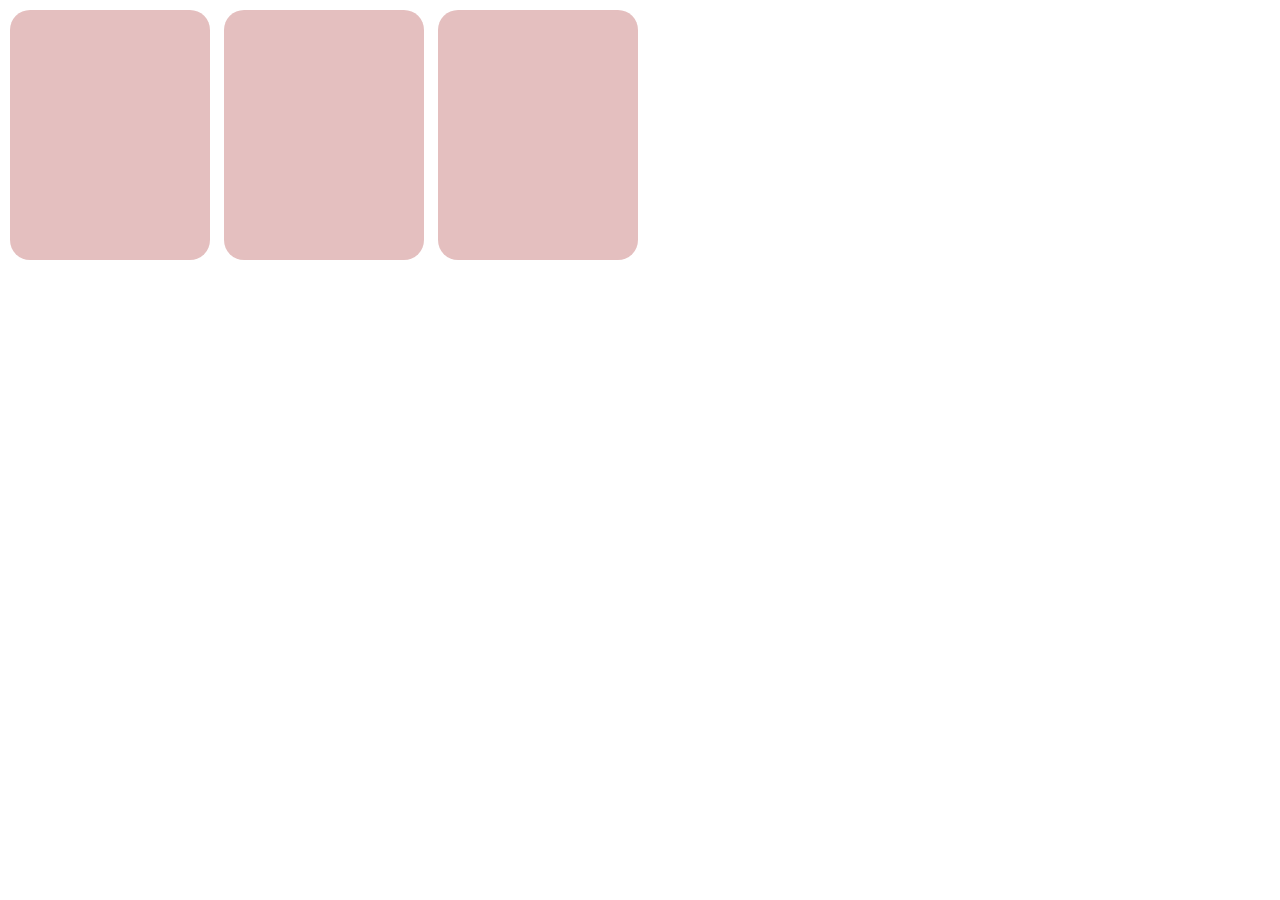
==== carousel.html @ 99c313bd "I customize the carousel" ====
<!DOCTYPE html>
<html lang="en">
<head>
    <meta charset="UTF-8">
    <meta name="viewport" content="width=device-width, initial-scale=1.0">
    <title>Carousel</title>
    <style>
        body{
            margin: 0px;
        }

        .carousel{
            width: 100%;
            overflow: scroll;
            padding: 30px;
            position: relative;
        }
        .caruosel__container{
            white-space: nowrap;
            margin: 70px px;
            padding: 10px;
        }
        .carousel__item{
            background-color: brown;
            width: 200px;
            height: 250px;
            border-radius: 20px;
            overflow: hidden;
            margin-right: 10px;
            display: inline-block;
            cursor: pointer;
            transition: 450ms all;
            transform-origin: center left;
    
        }

        .carousel__item:hover ~ .carousesl__item { 
           transform: translate3d(100px,0,0); 
        }

        .caruosel__container:hover .carousel__item{
          opacity: 0.3;
        }

        .caruosel__container:hover .carousel__item:hover{
          transform: scale(1.5);
          opacity: 1;
        }
        
    </style>
</head>
<body>
    <section class="Carousel">
        <div class="caruosel__container">
            <div class="carousel__item">

            </div>
            <div class="carousel__item">

            </div>
            <div class="carousel__item">

            </div>

        </div>

    </section>
</body>
</html>
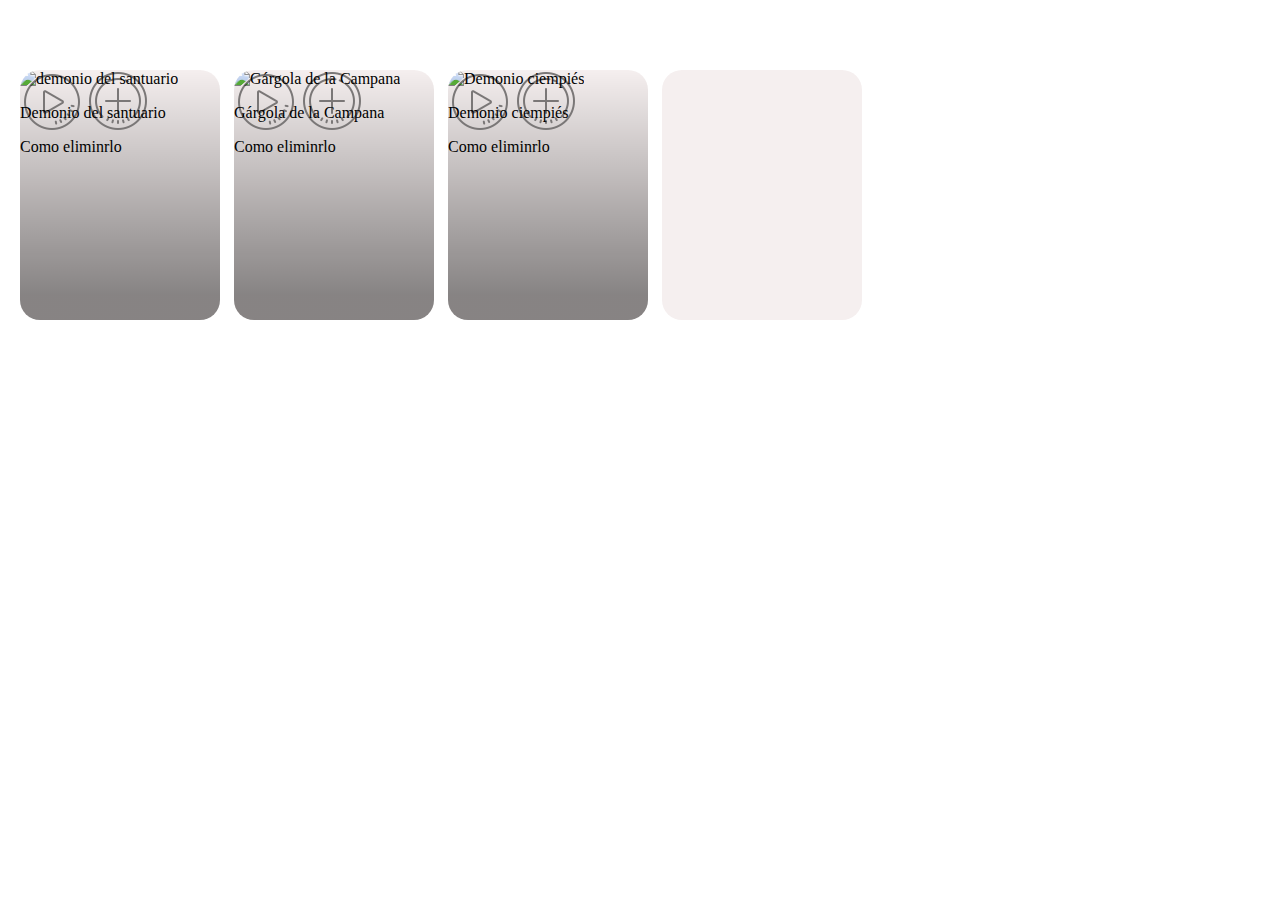
==== commit 36321be7: "add functions to the carousel" ====
--- a/carousel.html
+++ b/carousel.html
@@ -17,11 +17,11 @@
         }
         .caruosel__container{
             white-space: nowrap;
-            margin: 70px px;
-            padding: 10px;
+            margin: 70px 20px;
+            padding-bottom: 10px;
         }
-        .carousel__item{
-            background-color: brown;
+        .carousel-item{
+            background-color: rgb(245, 239, 239);
             width: 200px;
             height: 250px;
             border-radius: 20px;
@@ -31,34 +31,84 @@
             cursor: pointer;
             transition: 450ms all;
             transform-origin: center left;
-    
+            position: relative;
+           
         }
 
-        .carousel__item:hover ~ .carousesl__item { 
-           transform: translate3d(100px,0,0); 
+        .carousel-item:hover ~ .carousesl__item { 
+           transform: translate3d(100px, 0, 0); 
         }
 
-        .caruosel__container:hover .carousel__item{
-          opacity: 0.3;
+        .caruosel__container:hover .carousel-item{
+          opacity: 0.2;
         }
 
-        .caruosel__container:hover .carousel__item:hover{
+        .caruosel__container:hover .carousel-item:hover{
           transform: scale(1.5);
-          opacity: 1;
+          opacity: 2;
         }
+
+        .carousel-item__img{
+            width: 200px;
+            height: 250px;
+            object-fit: cover;
+         }
+         .carousel-item__details{
+             background: linear-gradient(to top, rgba(0, 0, 0, 0.9) 10%,  rgba(0, 0, 0, 0.0) 100% );
+             font-size: 10px;
+             opacity: 0.5;
+             transition: 450ms opacity;
+             padding: 10x;
+             position: absolute;
+             top: 0;
+             right: 0;
+             left: 0;
+             bottom: 0;
+         }
         
     </style>
 </head>
 <body>
     <section class="Carousel">
         <div class="caruosel__container">
-            <div class="carousel__item">
-
+            <div class="carousel-item">
+               <img  class="carousel-item__img" src="https://i.pinimg.com/originals/42/29/0e/42290ed006ba802d34c383f840329de0.jpg" alt="demonio del santuario">
+                 <div class="carousel-item__details">
+                     <div>
+                        <img src="icons/icons8-pot-player-64.png" alt="play">
+                        <img src="/icons/icons8-más-64.png" alt="plus">    
+                     </div>
+                     
+                </div>
+                <p class="carousel-item__details--title" >Demonio del santuario</p>
+                <p class="carousel-item__details--subtitle" >Como eliminrlo</p>
             </div>
-            <div class="carousel__item">
-
-            </div>
-            <div class="carousel__item">
+            <div class="carousel-item">
+                <img  class="carousel-item__img" src="https://i.pinimg.com/236x/ab/54/14/ab541470108eafd87a0040c583e273f5.jpg" alt="Gárgola de la Campana">
+                  <div class="carousel-item__details">
+                      <div>
+                         <img src="icons/icons8-pot-player-64.png" alt="play">
+                         <img src="/icons/icons8-más-64.png" alt="plus">    
+                      </div>
+                      
+                 </div>
+                 <p class="carousel-item__details--title" >Gárgola de la Campana</p>
+                 <p class="carousel-item__details--subtitle" >Como eliminrlo</p>
+             </div>
+             
+             <div class="carousel-item">
+                <img  class="carousel-item__img" src="https://i.pinimg.com/236x/ab/d7/b1/abd7b100764f85337a24d116277a6c48.jpg" alt="Demonio ciempiés">
+                  <div class="carousel-item__details">
+                      <div>
+                         <img src="icons/icons8-pot-player-64.png" alt="play">
+                         <img src="/icons/icons8-más-64.png" alt="plus">    
+                      </div>
+                      
+                 </div>
+                 <p class="carousel-item__details--title" >Demonio ciempiés</p>
+                 <p class="carousel-item__details--subtitle" >Como eliminrlo</p>
+             </div>
+            <div class="carousel-item">
 
             </div>
 
